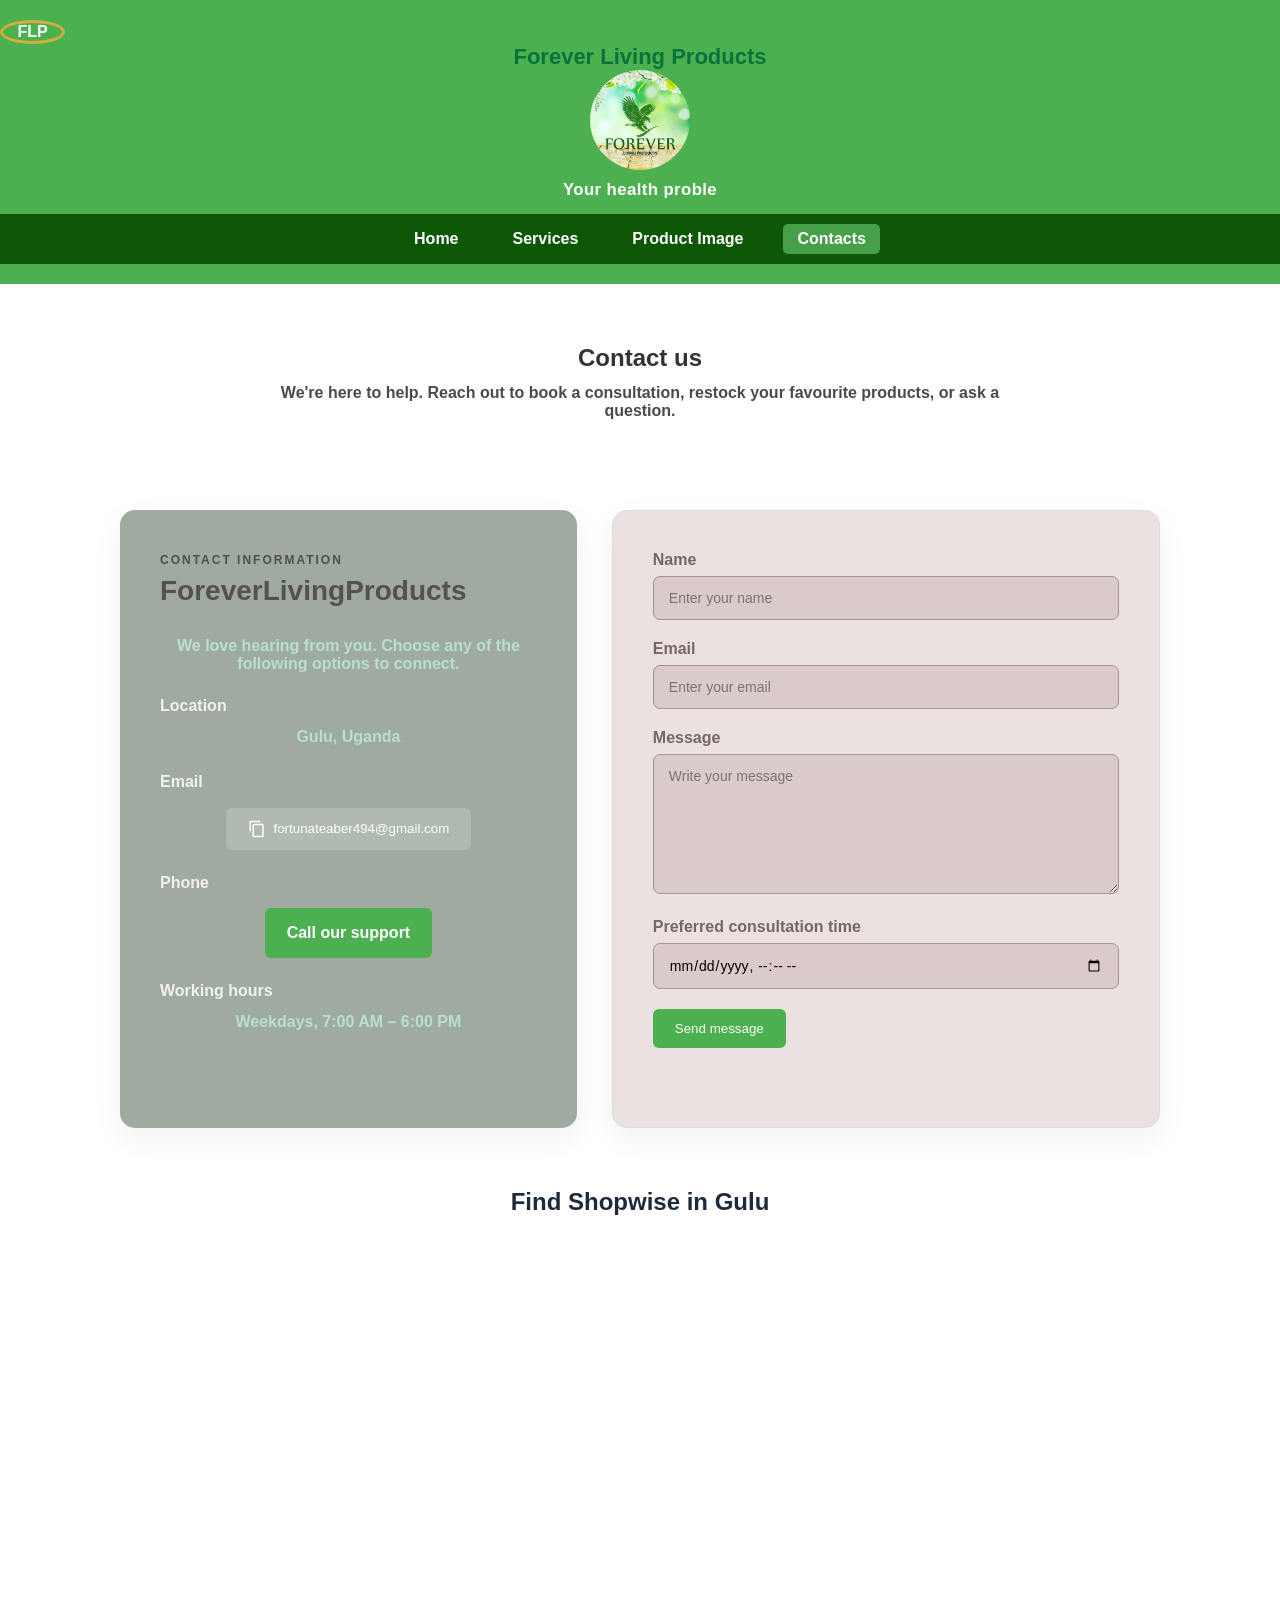
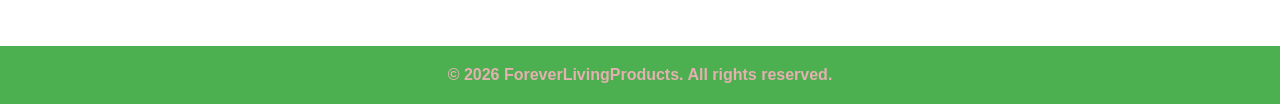
==== contacts.html @ 16c6067b "update code" ====
<!DOCTYPE html>
<html lang="en">

<head>
    <meta charset="UTF-8">
    <meta name="viewport" content="width=device-width, initial-scale=1.0">
    <title>ForeverLivingProducts | Contact</title>
    <link rel="stylesheet" href="style.css">
</head>

<body data-page="contacts">
    <header>
        <div class="logo">
            <div class="logo-icon">
                <span>FLP</span>
            </div>
            <div class="logo-text">
                <h2>Forever Living Products</h2>
            </div>
            <img src="logo.jpeg" alt="ForeverLivingProducts logo">
        </div>
        <p class="tagline" data-typewriter="Your health problem, our solution">Your health problem, our solution</p>
        <nav data-nav>
            <a href="index.html" data-page="home">Home</a>
            <a href="services.html" data-page="services">Services</a>
            <a href="product image.html" data-page="product-image">Product Image</a>
            <a href="contacts.html" data-page="contacts">Contacts</a>
        </nav>
    </header>
    <main>
        <section class="page-section" data-observe>
            <h1>Contact us</h1>
            <p class="section-intro">We're here to help. Reach out to book a consultation, restock your favourite
                products, or ask a question.</p>
        </section>
        <section class="contact-container" data-observe>
            <article class="contact-info" data-card>
                <span class="section-label">Contact information</span>
                <h3>ForeverLivingProducts</h3>
                <p>We love hearing from you. Choose any of the following options to connect.</p>

                <div data-card-details>
                    <strong>Location</strong>
                    <p>Gulu, Uganda</p>

                    <strong>Email</strong>
                    <p>
                        <button class="button copy-email" type="button" data-copy="fortunateaber494@gmail.com">
                            <svg viewBox="0 0 24 24" aria-hidden="true">
                                <path
                                    d="M16 1H4a2 2 0 0 0-2 2v12h2V3h12V1Zm3 4H8a2 2 0 0 0-2 2v14a2 2 0 0 0 2 2h11a2 2 0 0 0 2-2V7a2 2 0 0 0-2-2Zm0 16H8V7h11v14Z" />
                            </svg>
                            fortunateaber494@gmail.com
                        </button>
                    </p>

                    <strong>Phone</strong>
                    <p><a class="button" href="tel:+256700000000">Call our support</a></p>

                    <strong>Working hours</strong>
                    <p>Weekdays, 7:00 AM – 6:00 PM</p>
                </div>
            </article>
            <form class="contact-form" data-contact-form>
                <div class="form-group">
                    <label for="name">Name</label>
                    <input id="name" name="name" type="text" placeholder="Enter your name" required>
                </div>
                <div class="form-group">
                    <label for="email">Email</label>
                    <input id="email" name="email" type="email" placeholder="Enter your email" required>
                </div>
                <div class="form-group">
                    <label for="message">Message</label>
                    <textarea id="message" name="message" placeholder="Write your message" required></textarea>
                </div>
                <div class="form-group">
                    <label for="preferredTime">Preferred consultation time</label>
                    <input id="preferredTime" name="preferredTime" type="datetime-local">
                </div>
                <button class="button" type="submit">Send message</button>
                <div class="form-feedback" aria-live="polite"></div>
            </form>
        </section>
        <section class="map">
            <h2>Find Shopwise in Gulu</h2>

            <iframe src="https://www.google.com/maps?q=Shopwise%20Gulu%20Uganda&output=embed" width="100%" height="400"
                style="border: 0" allowfullscreen loading="lazy" referrerpolicy="no-referrer-when-downgrade">
            </iframe>
        </section>

        </section>
    </main>
    <footer>
        <p>© <span data-year></span> ForeverLivingProducts. All rights reserved.</p>
    </footer>
    <button id="backToTop" type="button" aria-label="Back to top">↑</button>
    <script src="main.js" defer></script>
</body>

</html>
---- style.css ----
* {
    margin: 0;
    padding: 0;
    box-sizing: border-box;
}

body {
    font-family: Arial, Georgia, 'Times New Roman', Times, serif;
    background-color: white;
    color: #333;
    text-align: center;
    font-weight: bold;
}

img {
    max-width: 100%;
    display: block;
}

header {
    background-color: #4CAF50;
    color: white;
    padding: 20px 0;
    text-align: center;
}

header .logo img {
    width: 100px;
    height: auto;
    border-radius: 50%;
    margin: 0 auto 10px;
}

.logo-text h2 {
    color: #08743b;
    font-size: 22px;
    font-weight: bold;
}

.logo-icon {
    border: 3px solid #d4af37;
    border-radius: 50%;
    width: 65px;
}


.tagline {
    margin-top: 6px;
    font-size: 1.05rem;
    letter-spacing: 0.4px;
}

header nav {
    display: flex;
    justify-content: center;
    align-items: center;
    margin-top: 14px;
    padding: 10px 0;
    background-color: #0e5707;
    gap: 10px;
}

header nav a {
    margin: 0 8px;
    color: white;
    text-decoration: none;
    padding: 6px 14px;
    border-radius: 5px;
    transition: background-color 0.3s ease;
}

header nav a:hover,
header nav a.active {
    background-color: #45a049;
}

main {
    text-align: left;
}

.hero {
    background: linear-gradient(135deg, #f4fff4 0%, #ffffff 100%);
    padding: 60px 20px;
    display: flex;
    justify-content: center;
    align-items: center;
}

.hero-content {
    max-width: 960px;
    line-height: 1.6;
}

.hero-content h1 {
    font-size: 2.5rem;
    margin-bottom: 12px;
}

.hero-content p {
    font-size: 1.1rem;
    color: #4a4a4a;
    margin-bottom: 24px;
}

.hero-actions {
    display: flex;
    gap: 14px;
    flex-wrap: wrap;
}

.button {
    display: inline-block;
    background-color: #4CAF50;
    color: white;
    padding: 12px 22px;
    text-decoration: none;
    border-radius: 6px;
    border: none;
    cursor: pointer;
    transition: background-color 0.3s ease, transform 0.3s ease;
    text-align: center;
}

.button:hover {
    background-color: #45a049;
    transform: translateY(-1px);
}

.button-outline {
    background-color: transparent;
    color: #4CAF50;
    border: 2px solid #4CAF50;
}

.button-outline:hover {
    background-color: #4CAF50;
    color: #fff;
}

.page-section {
    padding: 60px 20px;
    text-align: center;
}

.section-intro {
    max-width: 780px;
    margin: 12px auto 30px;
    color: #4a4a4a;
}

.highlights-list {
    list-style: none;
    padding: 0;
    margin: 30px auto 0;
    max-width: 640px;
    text-align: left;
}

.highlights-list li {
    margin-bottom: 12px;
    padding-left: 26px;
    position: relative;
    line-height: 1.6;
}

.highlights-list li::before {
    content: "✓";
    position: absolute;
    left: 0;
    top: 0;
    color: #4CAF50;
    font-weight: bold;
}

.services-container {
    display: grid;
    grid-template-columns: repeat(3, 1fr);
    gap: 20px;
    padding: 20px;
    justify-items: stretch;
}

.service-card {
    background-color: #f4eeee;
    border-radius: 12px;
    padding: 24px;
    text-align: left;
    box-shadow: 0 12px 28px rgba(0, 0, 0, 0.06);
    display: flex;
    flex-direction: column;
    gap: 16px;
    border: solid;
}

.service-card h3 {
    color: #256029;
    font-size: 1.3rem;
}

.service-card p {
    color: #555;
    line-height: 1.6;
}

.service-card .button {
    align-self: flex-start;
    margin-top: auto;
}

.director-section {
    background-color: #f7fdf8;
}

.director {
    display: flex;
    flex-wrap: wrap;
    align-items: center;
    justify-content: center;
    gap: 25px;
    max-width: 780px;
    margin: 0 auto;
    text-align: left;
}

.director img {
    width: 150px;
    height: 150px;
    border-radius: 50%;
    object-fit: cover;
    flex-shrink: 0;
}

.director-info {
    flex: 1;
    min-width: 240px;
}

.contact-container {
    max-width: 1100px;
    margin: 0 auto;
    padding: 0 30px 30px;
    display: grid;
    grid-template-columns: 1fr 1.2fr;
    gap: 35px;
    align-items: stretch;
}

.contact-info {
    background-color: #9faba1;
    padding: 40px;
    border-radius: 15px;
    color: rgb(86, 80, 80);
    box-shadow: 0 10px 30px rgba(0, 0, 0, 0.06);
    text-align: left;
}

.section-label {
    display: inline-block;
    color: rgb(83, 77, 77);
    font-weight: bold;
    margin-bottom: 8px;
    font-size: 12px;
    letter-spacing: 2px;
    text-transform: uppercase;
}

h2 {
    text-align: center;
    color: #1e293b;
    text-underline-offset: initial;
}

p {
    text-align: center;
}

.container {
    max-width: 1000px;
    margin: auto;
}

.ring {
    display: grid;
    grid-template-columns: repeat(3, 1fr);
    gap: 20px;
}

.img {
    height: 220px;
    border-radius: 15px;
    overflow: hidden;
    box-shadow: 0 4px 12px #0002;
    transition: transform 0.3s;
}

.img:hover {
    transform: scale(1.04);
}

.img img {
    width: 100%;
    height: 100%;
    object-fit: cover;
}

@media (max-width: 600px) {
    .ring {
        grid-template-columns: repeat(2, 1fr);
    }

    .img {
        height: 160px;
    }
}

.contact-info h3 {
    margin-bottom: 30px;
    font-size: 28px;
}

.contact-info p {
    margin-bottom: 20px;
    color: rgb(187, 223, 207);
    font-size: 16px;
}

.contact-info strong {
    color: rgb(243, 240, 237);
    display: inline-block;
    margin-bottom: 5px;
}

.contact-info .button {
    margin-top: 8px;
}

.contact-info .copy-email {
    display: inline-flex;
    align-items: center;
    gap: 8px;
    background-color: rgba(255, 255, 255, 0.18);
}

.contact-info .copy-email svg {
    width: 18px;
    height: 18px;
    fill: currentColor;
}

.contact-form {
    background-color: #ebe1e1;
    padding: 40px;
    border-radius: 15px;
    box-shadow: 0 10px 30px rgba(0, 0, 0, 0.06);
    border: 1px solid #ddd;
}

.map {
    margin: 30px auto;
    text-align: center;
}

.map iframe {
    display: block;
    width: 100%;
    max-width: 700px;
    height: 400px;
    margin: 0 auto;
    border: 1px solid;
    border-radius: 8px;
}

.form-group {
    margin-bottom: 20px;
    text-align: left;
}

.form-group label {
    display: block;
    margin-bottom: 7px;
    font-weight: bold;
    color: rgb(116, 103, 103);
}

.form-group input,
.form-group textarea {
    width: 100%;
    padding: 13px 15px;
    border: 1px solid #a49494;
    border-radius: 7px;
    font-size: 14px;
    font-family: Arial, Helvetica, sans-serif;
    background-color: #dbcaca;
    outline: none;
    transition: border-color 0.3s ease, background-color 0.3s ease, box-shadow 0.3s ease;
}

.form-group input:focus,
.form-group textarea:focus {
    border-color: #4CAF50;
    background-color: #debebe;
    box-shadow: 0 0 5px rgba(76, 175, 80, 0.12);
}

.form-group textarea {
    resize: vertical;
    min-height: 140px;
}

.form-feedback {
    margin-top: 15px;
    min-height: 24px;
    font-weight: bold;
    color: #256029;
}

.form-feedback.error {
    color: #b71c1c;
}

.form-feedback.success {
    color: #256029;
}

#map {
    max-width: 960px;
    margin: 0 auto;
}

.timeline {
    display: grid;
    gap: 24px;
    max-width: 960px;
    margin: 0 auto;
    text-align: left;
}

.timeline-step {
    background-color: #f4eeee;
    border-radius: 12px;
    padding: 24px;
    box-shadow: 0 10px 26px rgba(0, 0, 0, 0.05);
    transform: translateY(30px);
    opacity: 0;
    transition: opacity 0.6s ease, transform 0.6s ease;
}

.timeline-step.in-view {
    opacity: 1;
    transform: translateY(0);
}

footer {
    background-color: #4CAF50;
    color: rgb(228, 176, 176);
    text-align: center;
    padding: 20px;
    margin-top: 30px;
}

#backToTop {
    position: fixed;
    bottom: 30px;
    right: 30px;
    width: 44px;
    height: 44px;
    border-radius: 50%;
    border: none;
    background-color: #4CAF50;
    color: #fff;
    font-size: 1.4rem;
    cursor: pointer;
    opacity: 0;
    pointer-events: none;
    transition: opacity 0.3s ease, transform 0.3s ease;
    box-shadow: 0 12px 24px rgba(0, 0, 0, 0.15);
}

#backToTop.is-visible {
    opacity: 1;
    pointer-events: auto;
    transform: translateY(0);
}

[data-observe] {
    opacity: 0;
    transform: translateY(30px);
    transition: opacity 0.6s ease, transform 0.6s ease;
}

[data-observe].in-view {
    opacity: 1;
    transform: translateY(0);
}

[data-card] {
    position: relative;
}

[data-card] [data-card-details] {
    margin-top: 15px;
    line-height: 1.6;
}

.button.copied {
    background-color: #256029;
}

@media (max-width: 992px) {
    .services-container {
        grid-template-columns: repeat(2, minmax(0, 1fr));
    }

    .contact-container {
        grid-template-columns: minmax(0, 1fr) minmax(0, 1.2fr);
        padding-inline: 20px;
    }
}

@media (max-width: 768px) {
    header {
        padding-inline: 16px;
    }

    header nav {
        flex-wrap: wrap;
        width: calc(100% + 32px);
        margin-left: -16px;
        margin-right: -16px;
        gap: 4px;
        padding-inline: 8px;
    }

    header nav a {
        flex: 1 1 120px;
        margin: 2px;
        text-align: center;
    }

    .hero-content {
        width: 100%;
    }

    .hero-content h1 {
        font-size: clamp(1.75rem, 7vw, 2.1rem);
    }

    .hero-actions {
        justify-content: flex-start;
    }

    .contact-container {
        grid-template-columns: minmax(0, 1fr);
        gap: 20px;
        padding-inline: 16px;
    }

    .services-container {
        grid-template-columns: minmax(0, 1fr);
        padding-inline: 16px;
    }

    .ring {
        grid-template-columns: repeat(2, minmax(0, 1fr));
    }

    .contact-info,
    .contact-form {
        padding: 24px;
    }

    .map iframe {
        height: clamp(260px, 55vw, 400px);
    }

    .director {
        flex-direction: column;
        text-align: center;
    }

    .director-info {
        min-width: 0;
        width: 100%;
    }
}

@media (max-width: 576px) {
    body {
        font-size: 15px;
    }

    header .logo img {
        width: 82px;
    }

    .logo-icon {
        margin: 0 auto;
        text-align: center;
    }

    .tagline {
        line-height: 1.4;
    }

    header nav {
        display: grid;
        grid-template-columns: repeat(2, minmax(0, 1fr));
    }

    header nav a {
        min-width: 0;
        padding-inline: 4px;
        overflow-wrap: anywhere;
    }

    .hero {
        padding: 32px 16px;
    }

    .hero-content p {
        font-size: 1rem;
    }

    .hero-actions {
        display: grid;
        grid-template-columns: 1fr;
        width: 100%;
    }

    .hero-actions .button {
        width: 100%;
    }

    .page-section {
        padding: 32px 16px;
    }

    .section-intro {
        margin-bottom: 20px;
    }

    .highlights-list {
        margin-inline: 8px;
    }

    .service-card {
        padding: 20px;
    }

    .ring {
        grid-template-columns: minmax(0, 1fr);
        padding-inline: 16px;
    }

    .container {
        width: 100%;
        overflow: hidden;
    }

    .img {
        height: clamp(180px, 70vw, 280px);
    }

    .contact-info,
    .contact-form {
        border-radius: 10px;
        padding: 20px 16px;
    }

    .contact-info h3 {
        font-size: 22px;
        margin-bottom: 20px;
    }

    .contact-info p,
    .form-group input,
    .form-group textarea {
        overflow-wrap: anywhere;
    }

    .copy-email {
        width: 100%;
        justify-content: center;
        font-size: 13px;
        padding-inline: 8px;
    }

    .map {
        margin-inline: 16px;
    }

    .map iframe {
        height: 280px;
    }

    .button {
        max-width: 100%;
    }

    footer {
        padding-inline: 16px;
    }

    #backToTop {
        right: 16px;
        bottom: 16px;
    }
}

@media (prefers-reduced-motion: reduce) {

    *,
    *::before,
    *::after {
        scroll-behavior: auto !important;
        transition-duration: 0.01ms !important;
        animation-duration: 0.01ms !important;
        animation-iteration-count: 1 !important;
    }
}
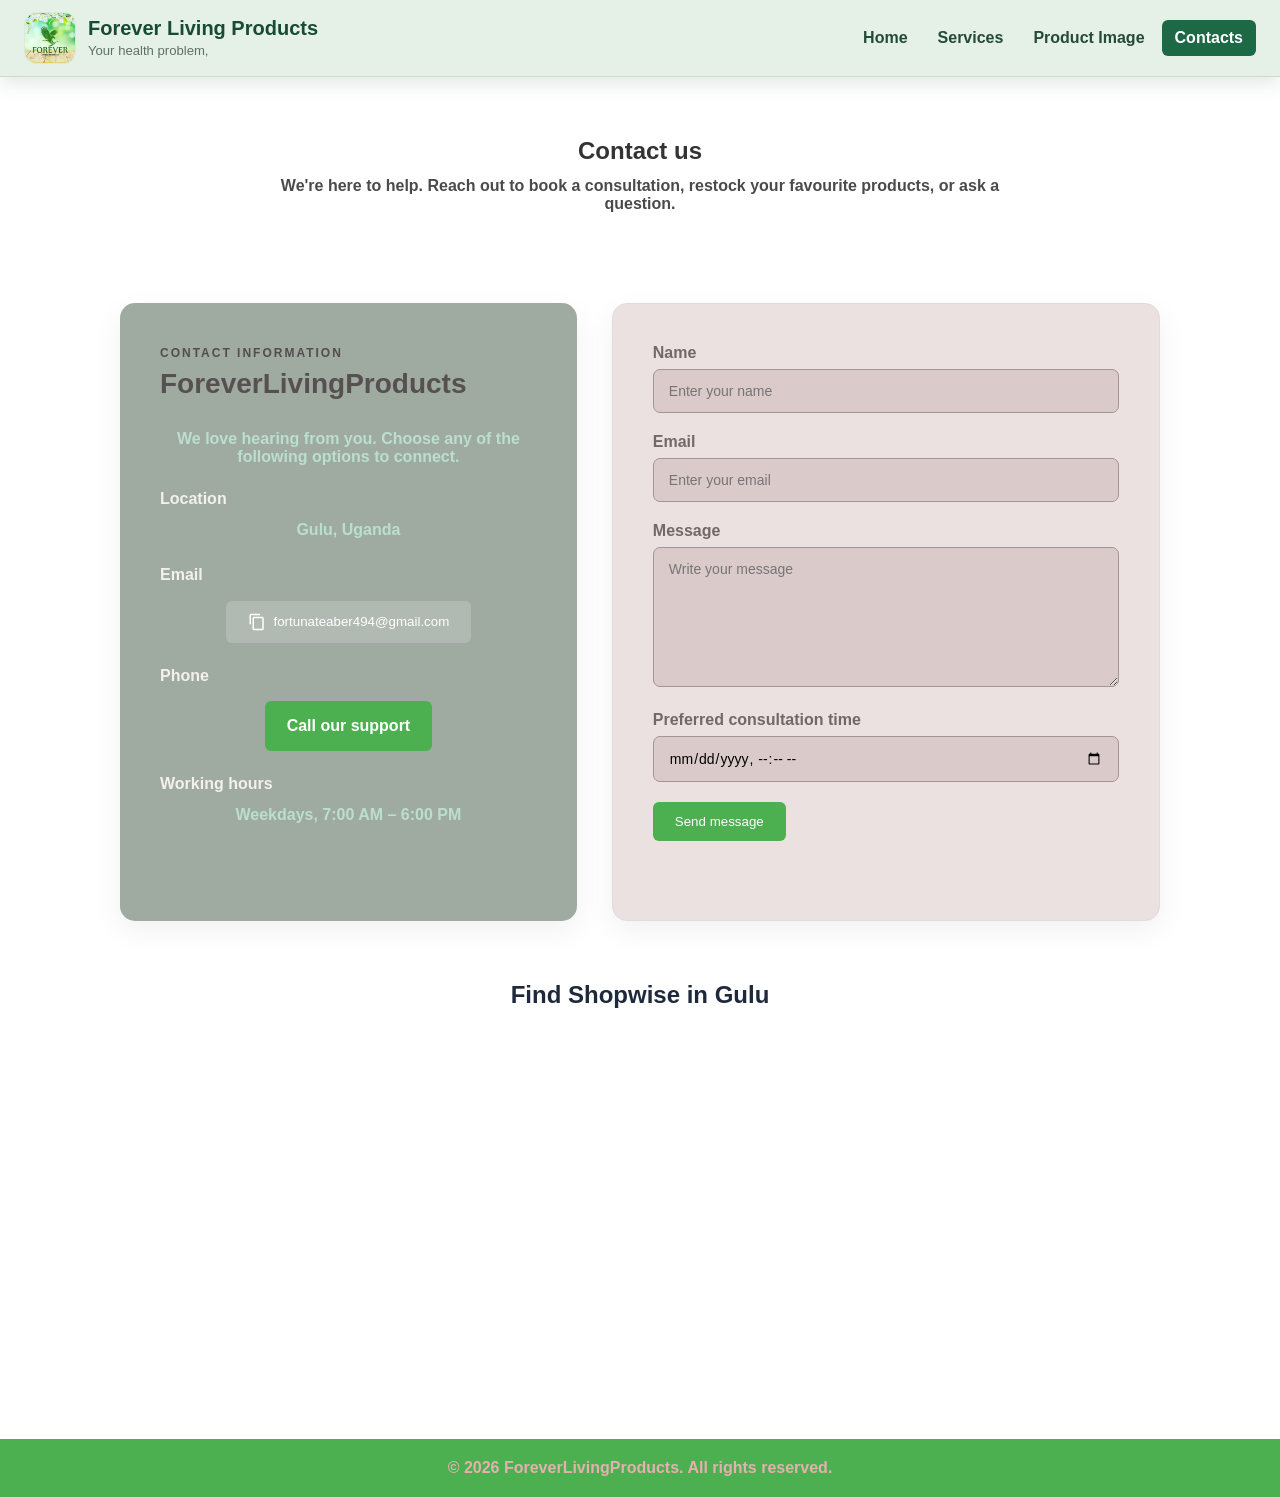
==== commit 56f530ac: "update code" ====
--- a/contacts.html
+++ b/contacts.html
@@ -11,15 +11,12 @@
 <body data-page="contacts">
     <header>
         <div class="logo">
-            <div class="logo-icon">
-                <span>FLP</span>
-            </div>
+            <img src="logo.jpeg" alt="Forever Living Products logo">
             <div class="logo-text">
                 <h2>Forever Living Products</h2>
+                <p class="tagline" data-typewriter="Your health problem, our solution">Your health problem, our solution</p>
             </div>
-            <img src="logo.jpeg" alt="ForeverLivingProducts logo">
         </div>
-        <p class="tagline" data-typewriter="Your health problem, our solution">Your health problem, our solution</p>
         <nav data-nav>
             <a href="index.html" data-page="home">Home</a>
             <a href="services.html" data-page="services">Services</a>
--- a/style.css
+++ b/style.css
@@ -18,60 +18,91 @@
 }
 
 header {
-    background-color: #4CAF50;
-    color: white;
-    padding: 20px 0;
-    text-align: center;
+    position: sticky;
+    top: 0;
+    z-index: 1000;
+    display: flex;
+    align-items: center;
+    justify-content: space-between;
+    gap: 16px;
+    width: 100%;
+    overflow-x: hidden;
+    background-color: #e5f1e6;
+    color: #173d2d;
+    padding: 12px 24px;
+    text-align: left;
+    border-bottom: 1px solid #c9ddcb;
+    box-shadow: 0 6px 18px rgba(23, 61, 45, 0.12);
+}
+
+header .logo {
+    display: flex;
+    align-items: center;
+    flex: 0 1 auto;
+    min-width: 0;
+    gap: 12px;
 }
 
 header .logo img {
-    width: 100px;
-    height: auto;
-    border-radius: 50%;
-    margin: 0 auto 10px;
+    width: 52px;
+    height: 52px;
+    flex: 0 0 52px;
+    border: 1px solid #dce8dd;
+    border-radius: 12px;
+    margin: 0;
+    object-fit: cover;
+}
+
+.logo-text {
+    min-width: 0;
 }
 
 .logo-text h2 {
-    color: #08743b;
-    font-size: 22px;
+    color: #174b34;
+    font-size: 20px;
     font-weight: bold;
-}
-
-.logo-icon {
-    border: 3px solid #d4af37;
-    border-radius: 50%;
-    width: 65px;
-}
-
+    line-height: 1.15;
+    text-align: left;
+}
 
 .tagline {
-    margin-top: 6px;
-    font-size: 1.05rem;
-    letter-spacing: 0.4px;
+    margin-top: 3px;
+    color: #5d7164;
+    font-size: 0.82rem;
+    font-weight: 400;
+    line-height: 1.25;
+    text-align: left;
 }
 
 header nav {
     display: flex;
+    flex: 0 0 auto;
     justify-content: center;
     align-items: center;
-    margin-top: 14px;
-    padding: 10px 0;
-    background-color: #0e5707;
-    gap: 10px;
+    margin: 0;
+    padding: 0;
+    background-color: transparent;
+    gap: 4px;
+    white-space: nowrap;
 }
 
 header nav a {
-    margin: 0 8px;
-    color: white;
+    margin: 0;
+    color: #244b36;
     text-decoration: none;
-    padding: 6px 14px;
-    border-radius: 5px;
-    transition: background-color 0.3s ease;
-}
-
-header nav a:hover,
+    padding: 9px 13px;
+    border-radius: 6px;
+    transition: background-color 0.2s ease, color 0.2s ease;
+}
+
+header nav a:hover {
+    color: #174b34;
+    background-color: #e8f1e9;
+}
+
 header nav a.active {
-    background-color: #45a049;
+    color: #fff;
+    background-color: #1d6845;
 }
 
 main {
@@ -519,21 +550,26 @@
 
 @media (max-width: 768px) {
     header {
-        padding-inline: 16px;
+        flex-wrap: wrap;
+        gap: 8px 16px;
+        padding: 10px 16px;
+    }
+
+    header .logo {
+        flex: 1 1 100%;
     }
 
     header nav {
-        flex-wrap: wrap;
-        width: calc(100% + 32px);
-        margin-left: -16px;
-        margin-right: -16px;
+        justify-content: flex-start;
+        width: 100%;
+        min-width: 0;
+        overflow-x: auto;
         gap: 4px;
-        padding-inline: 8px;
     }
 
     header nav a {
-        flex: 1 1 120px;
-        margin: 2px;
+        flex: 0 0 auto;
+        margin: 0;
         text-align: center;
     }
 
@@ -589,28 +625,13 @@
         font-size: 15px;
     }
 
-    header .logo img {
-        width: 82px;
-    }
-
-    .logo-icon {
-        margin: 0 auto;
-        text-align: center;
-    }
-
     .tagline {
         line-height: 1.4;
     }
 
-    header nav {
-        display: grid;
-        grid-template-columns: repeat(2, minmax(0, 1fr));
-    }
-
     header nav a {
-        min-width: 0;
-        padding-inline: 4px;
-        overflow-wrap: anywhere;
+        padding: 8px 10px;
+        font-size: 14px;
     }
 
     .hero {
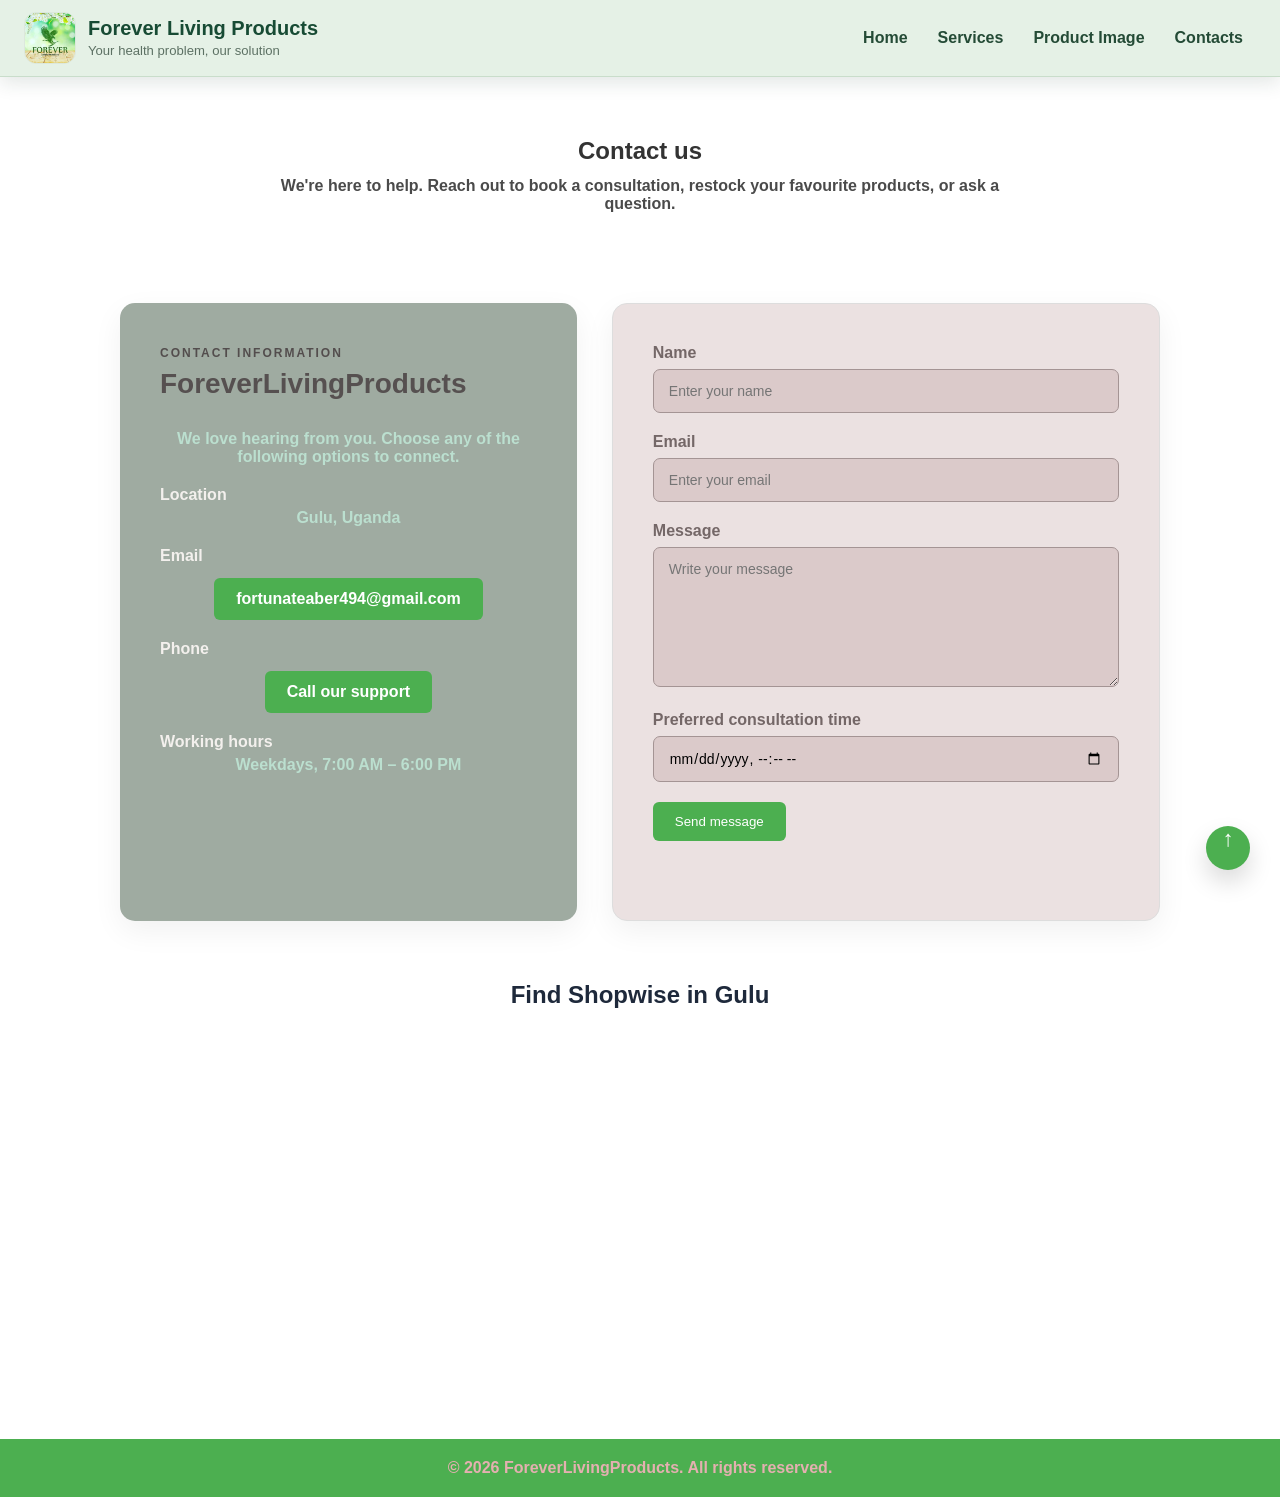
==== commit dff6b732: "Remove JavaScript from all pages" ====
--- a/contacts.html
+++ b/contacts.html
@@ -8,47 +8,41 @@
     <link rel="stylesheet" href="style.css">
 </head>
 
-<body data-page="contacts">
+<body id="top">
     <header>
         <div class="logo">
             <img src="logo.jpeg" alt="Forever Living Products logo">
             <div class="logo-text">
                 <h2>Forever Living Products</h2>
-                <p class="tagline" data-typewriter="Your health problem, our solution">Your health problem, our solution</p>
+                <p class="tagline">Your health problem, our solution</p>
             </div>
         </div>
-        <nav data-nav>
-            <a href="index.html" data-page="home">Home</a>
-            <a href="services.html" data-page="services">Services</a>
-            <a href="product image.html" data-page="product-image">Product Image</a>
-            <a href="contacts.html" data-page="contacts">Contacts</a>
+        <nav>
+            <a href="index.html">Home</a>
+            <a href="services.html">Services</a>
+            <a href="product image.html">Product Image</a>
+            <a href="contacts.html">Contacts</a>
         </nav>
     </header>
     <main>
-        <section class="page-section" data-observe>
+        <section class="page-section">
             <h1>Contact us</h1>
             <p class="section-intro">We're here to help. Reach out to book a consultation, restock your favourite
                 products, or ask a question.</p>
         </section>
-        <section class="contact-container" data-observe>
-            <article class="contact-info" data-card>
+        <section class="contact-container">
+            <article class="contact-info">
                 <span class="section-label">Contact information</span>
                 <h3>ForeverLivingProducts</h3>
                 <p>We love hearing from you. Choose any of the following options to connect.</p>
 
-                <div data-card-details>
+                <div>
                     <strong>Location</strong>
                     <p>Gulu, Uganda</p>
 
                     <strong>Email</strong>
                     <p>
-                        <button class="button copy-email" type="button" data-copy="fortunateaber494@gmail.com">
-                            <svg viewBox="0 0 24 24" aria-hidden="true">
-                                <path
-                                    d="M16 1H4a2 2 0 0 0-2 2v12h2V3h12V1Zm3 4H8a2 2 0 0 0-2 2v14a2 2 0 0 0 2 2h11a2 2 0 0 0 2-2V7a2 2 0 0 0-2-2Zm0 16H8V7h11v14Z" />
-                            </svg>
-                            fortunateaber494@gmail.com
-                        </button>
+                        <a class="button" href="mailto:fortunateaber494@gmail.com">fortunateaber494@gmail.com</a>
                     </p>
 
                     <strong>Phone</strong>
@@ -58,7 +52,7 @@
                     <p>Weekdays, 7:00 AM – 6:00 PM</p>
                 </div>
             </article>
-            <form class="contact-form" data-contact-form>
+            <form class="contact-form">
                 <div class="form-group">
                     <label for="name">Name</label>
                     <input id="name" name="name" type="text" placeholder="Enter your name" required>
@@ -90,10 +84,9 @@
         </section>
     </main>
     <footer>
-        <p>© <span data-year></span> ForeverLivingProducts. All rights reserved.</p>
+        <p>© 2026 ForeverLivingProducts. All rights reserved.</p>
     </footer>
-    <button id="backToTop" type="button" aria-label="Back to top">↑</button>
-    <script src="main.js" defer></script>
+    <a href="#top" id="backToTop" aria-label="Back to top">↑</a>
 </body>
 
 </html>
--- a/style.css
+++ b/style.css
@@ -471,14 +471,6 @@
     border-radius: 12px;
     padding: 24px;
     box-shadow: 0 10px 26px rgba(0, 0, 0, 0.05);
-    transform: translateY(30px);
-    opacity: 0;
-    transition: opacity 0.6s ease, transform 0.6s ease;
-}
-
-.timeline-step.in-view {
-    opacity: 1;
-    transform: translateY(0);
 }
 
 footer {
@@ -501,41 +493,21 @@
     color: #fff;
     font-size: 1.4rem;
     cursor: pointer;
-    opacity: 0;
-    pointer-events: none;
-    transition: opacity 0.3s ease, transform 0.3s ease;
+    text-decoration: none;
+    transition: transform 0.3s ease, background-color 0.3s ease;
     box-shadow: 0 12px 24px rgba(0, 0, 0, 0.15);
 }
 
-#backToTop.is-visible {
-    opacity: 1;
-    pointer-events: auto;
-    transform: translateY(0);
-}
-
-[data-observe] {
-    opacity: 0;
-    transform: translateY(30px);
-    transition: opacity 0.6s ease, transform 0.6s ease;
-}
-
-[data-observe].in-view {
-    opacity: 1;
-    transform: translateY(0);
-}
 
 [data-card] {
     position: relative;
 }
 
-[data-card] [data-card-details] {
+[data-card-details] {
     margin-top: 15px;
     line-height: 1.6;
 }
 
-.button.copied {
-    background-color: #256029;
-}
 
 @media (max-width: 992px) {
     .services-container {
@@ -738,4 +710,4 @@
         animation-duration: 0.01ms !important;
         animation-iteration-count: 1 !important;
     }
-}+}
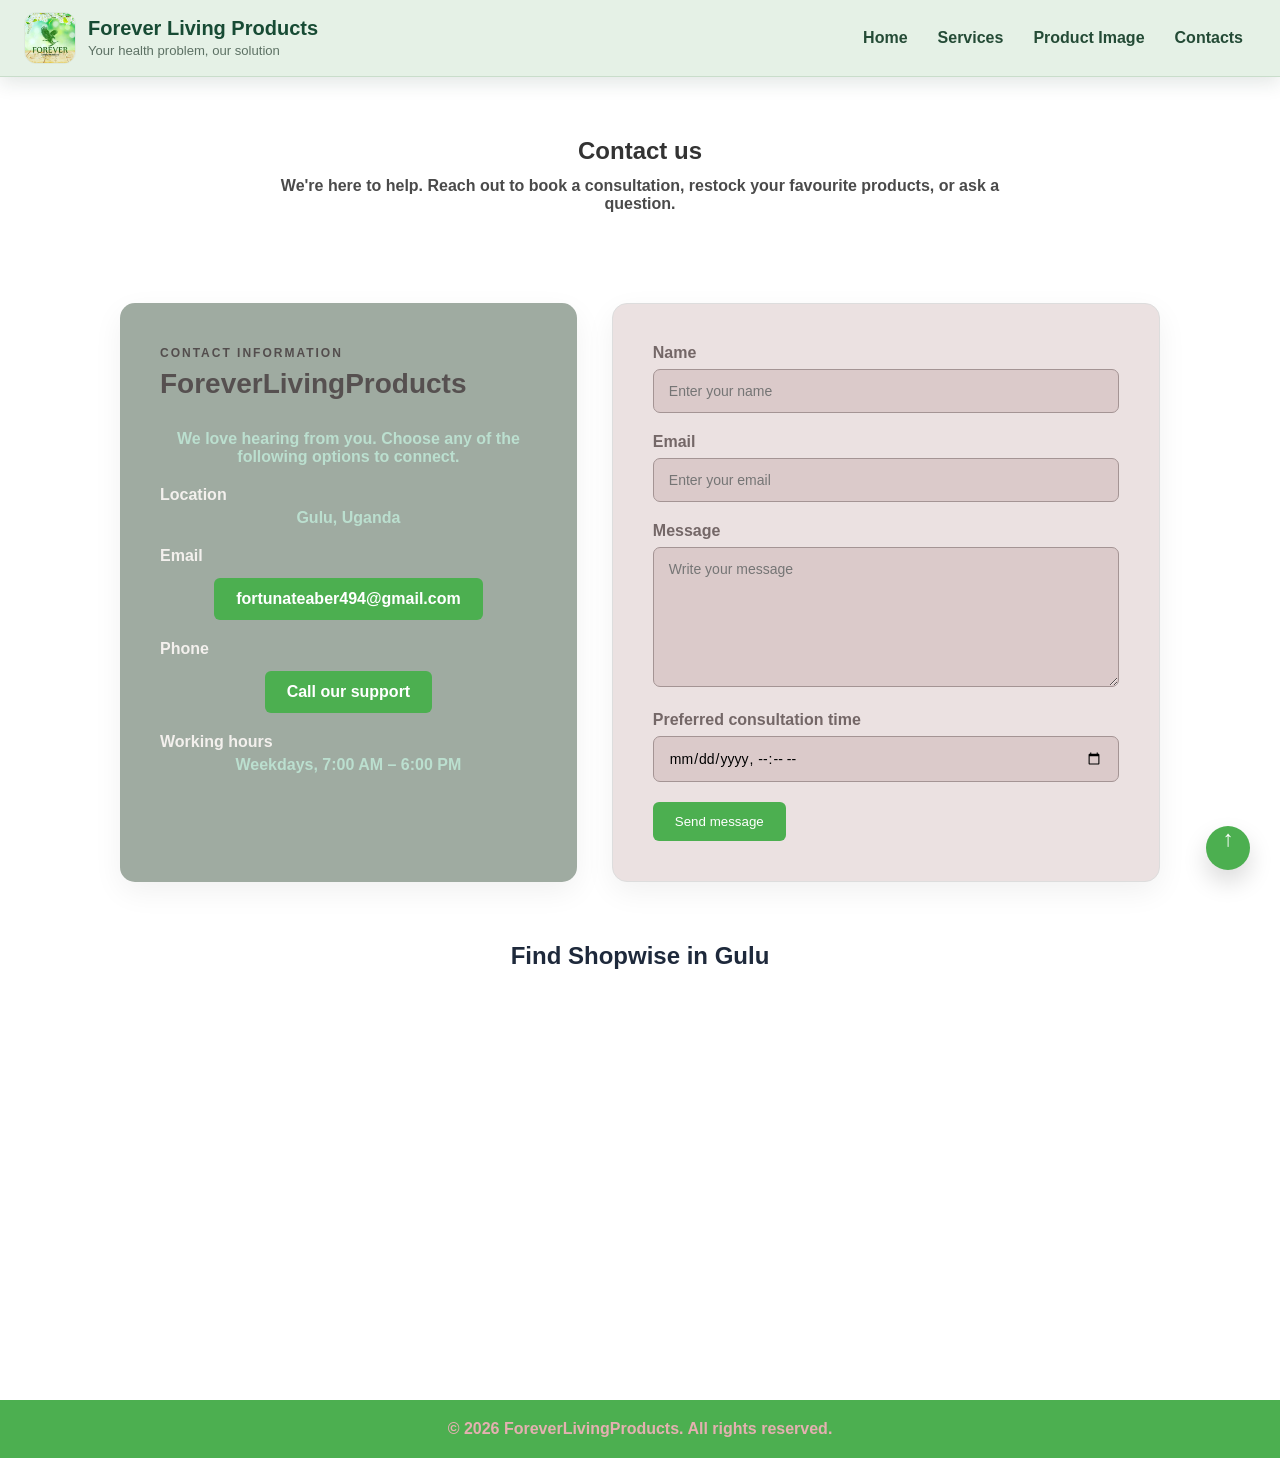
==== commit 7687b5c4: "Clean up unused JavaScript styles" ====
--- a/contacts.html
+++ b/contacts.html
@@ -70,7 +70,6 @@
                     <input id="preferredTime" name="preferredTime" type="datetime-local">
                 </div>
                 <button class="button" type="submit">Send message</button>
-                <div class="form-feedback" aria-live="polite"></div>
             </form>
         </section>
         <section class="map">
--- a/style.css
+++ b/style.css
@@ -100,11 +100,6 @@
     background-color: #e8f1e9;
 }
 
-header nav a.active {
-    color: #fff;
-    background-color: #1d6845;
-}
-
 main {
     text-align: left;
 }
@@ -365,19 +360,6 @@
     margin-top: 8px;
 }
 
-.contact-info .copy-email {
-    display: inline-flex;
-    align-items: center;
-    gap: 8px;
-    background-color: rgba(255, 255, 255, 0.18);
-}
-
-.contact-info .copy-email svg {
-    width: 18px;
-    height: 18px;
-    fill: currentColor;
-}
-
 .contact-form {
     background-color: #ebe1e1;
     padding: 40px;
@@ -436,26 +418,6 @@
 .form-group textarea {
     resize: vertical;
     min-height: 140px;
-}
-
-.form-feedback {
-    margin-top: 15px;
-    min-height: 24px;
-    font-weight: bold;
-    color: #256029;
-}
-
-.form-feedback.error {
-    color: #b71c1c;
-}
-
-.form-feedback.success {
-    color: #256029;
-}
-
-#map {
-    max-width: 960px;
-    margin: 0 auto;
 }
 
 .timeline {
@@ -498,17 +460,6 @@
     box-shadow: 0 12px 24px rgba(0, 0, 0, 0.15);
 }
 
-
-[data-card] {
-    position: relative;
-}
-
-[data-card-details] {
-    margin-top: 15px;
-    line-height: 1.6;
-}
-
-
 @media (max-width: 992px) {
     .services-container {
         grid-template-columns: repeat(2, minmax(0, 1fr));
@@ -669,13 +620,6 @@
     .form-group input,
     .form-group textarea {
         overflow-wrap: anywhere;
-    }
-
-    .copy-email {
-        width: 100%;
-        justify-content: center;
-        font-size: 13px;
-        padding-inline: 8px;
     }
 
     .map {
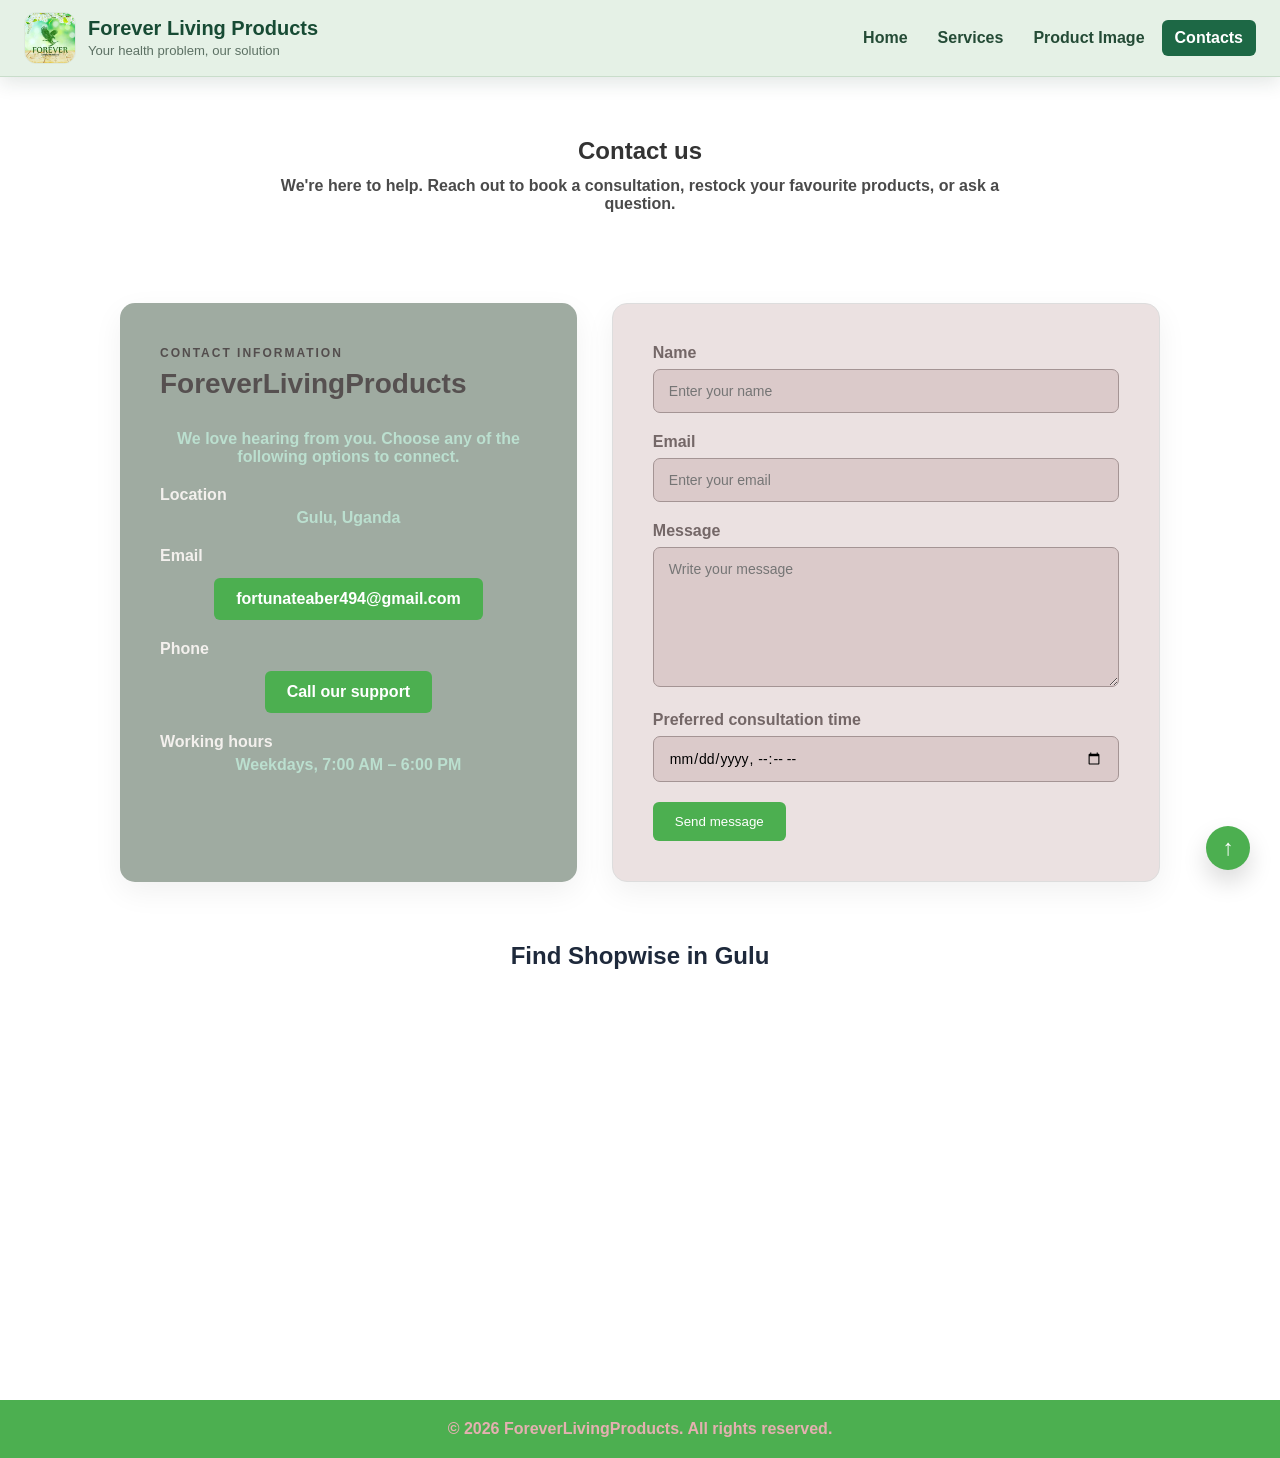
==== commit c2f65ad5: "update code" ====
--- a/contacts.html
+++ b/contacts.html
@@ -21,7 +21,7 @@
             <a href="index.html">Home</a>
             <a href="services.html">Services</a>
             <a href="product image.html">Product Image</a>
-            <a href="contacts.html">Contacts</a>
+            <a class="active" href="contacts.html">Contacts</a>
         </nav>
     </header>
     <main>
@@ -52,7 +52,7 @@
                     <p>Weekdays, 7:00 AM – 6:00 PM</p>
                 </div>
             </article>
-            <form class="contact-form">
+            <form class="contact-form" action="mailto:fortunateaber494@gmail.com" method="post" enctype="text/plain">
                 <div class="form-group">
                     <label for="name">Name</label>
                     <input id="name" name="name" type="text" placeholder="Enter your name" required>
@@ -85,7 +85,7 @@
     <footer>
         <p>© 2026 ForeverLivingProducts. All rights reserved.</p>
     </footer>
-    <a href="#top" id="backToTop" aria-label="Back to top">↑</a>
+    <a id="backToTop" href="#top" aria-label="Back to top">↑</a>
 </body>
 
 </html>
--- a/style.css
+++ b/style.css
@@ -10,6 +10,7 @@
     color: #333;
     text-align: center;
     font-weight: bold;
+    scroll-behavior: smooth;
 }
 
 img {
@@ -100,6 +101,11 @@
     background-color: #e8f1e9;
 }
 
+header nav a.active {
+    color: #fff;
+    background-color: #1d6845;
+}
+
 main {
     text-align: left;
 }
@@ -360,6 +366,19 @@
     margin-top: 8px;
 }
 
+.contact-info .copy-email {
+    display: inline-flex;
+    align-items: center;
+    gap: 8px;
+    background-color: rgba(255, 255, 255, 0.18);
+}
+
+.contact-info .copy-email svg {
+    width: 18px;
+    height: 18px;
+    fill: currentColor;
+}
+
 .contact-form {
     background-color: #ebe1e1;
     padding: 40px;
@@ -420,6 +439,26 @@
     min-height: 140px;
 }
 
+.form-feedback {
+    margin-top: 15px;
+    min-height: 24px;
+    font-weight: bold;
+    color: #256029;
+}
+
+.form-feedback.error {
+    color: #b71c1c;
+}
+
+.form-feedback.success {
+    color: #256029;
+}
+
+#map {
+    max-width: 960px;
+    margin: 0 auto;
+}
+
 .timeline {
     display: grid;
     gap: 24px;
@@ -433,6 +472,8 @@
     border-radius: 12px;
     padding: 24px;
     box-shadow: 0 10px 26px rgba(0, 0, 0, 0.05);
+    transform: none;
+    opacity: 1;
 }
 
 footer {
@@ -455,10 +496,21 @@
     color: #fff;
     font-size: 1.4rem;
     cursor: pointer;
+    opacity: 1;
+    pointer-events: auto;
+    display: flex;
+    align-items: center;
+    justify-content: center;
     text-decoration: none;
-    transition: transform 0.3s ease, background-color 0.3s ease;
+    transition: background-color 0.3s ease, transform 0.3s ease;
     box-shadow: 0 12px 24px rgba(0, 0, 0, 0.15);
 }
+
+#backToTop:hover {
+    background-color: #256029;
+    transform: translateY(-2px);
+}
+
 
 @media (max-width: 992px) {
     .services-container {
@@ -620,6 +672,13 @@
     .form-group input,
     .form-group textarea {
         overflow-wrap: anywhere;
+    }
+
+    .copy-email {
+        width: 100%;
+        justify-content: center;
+        font-size: 13px;
+        padding-inline: 8px;
     }
 
     .map {
@@ -654,4 +713,4 @@
         animation-duration: 0.01ms !important;
         animation-iteration-count: 1 !important;
     }
-}
+}
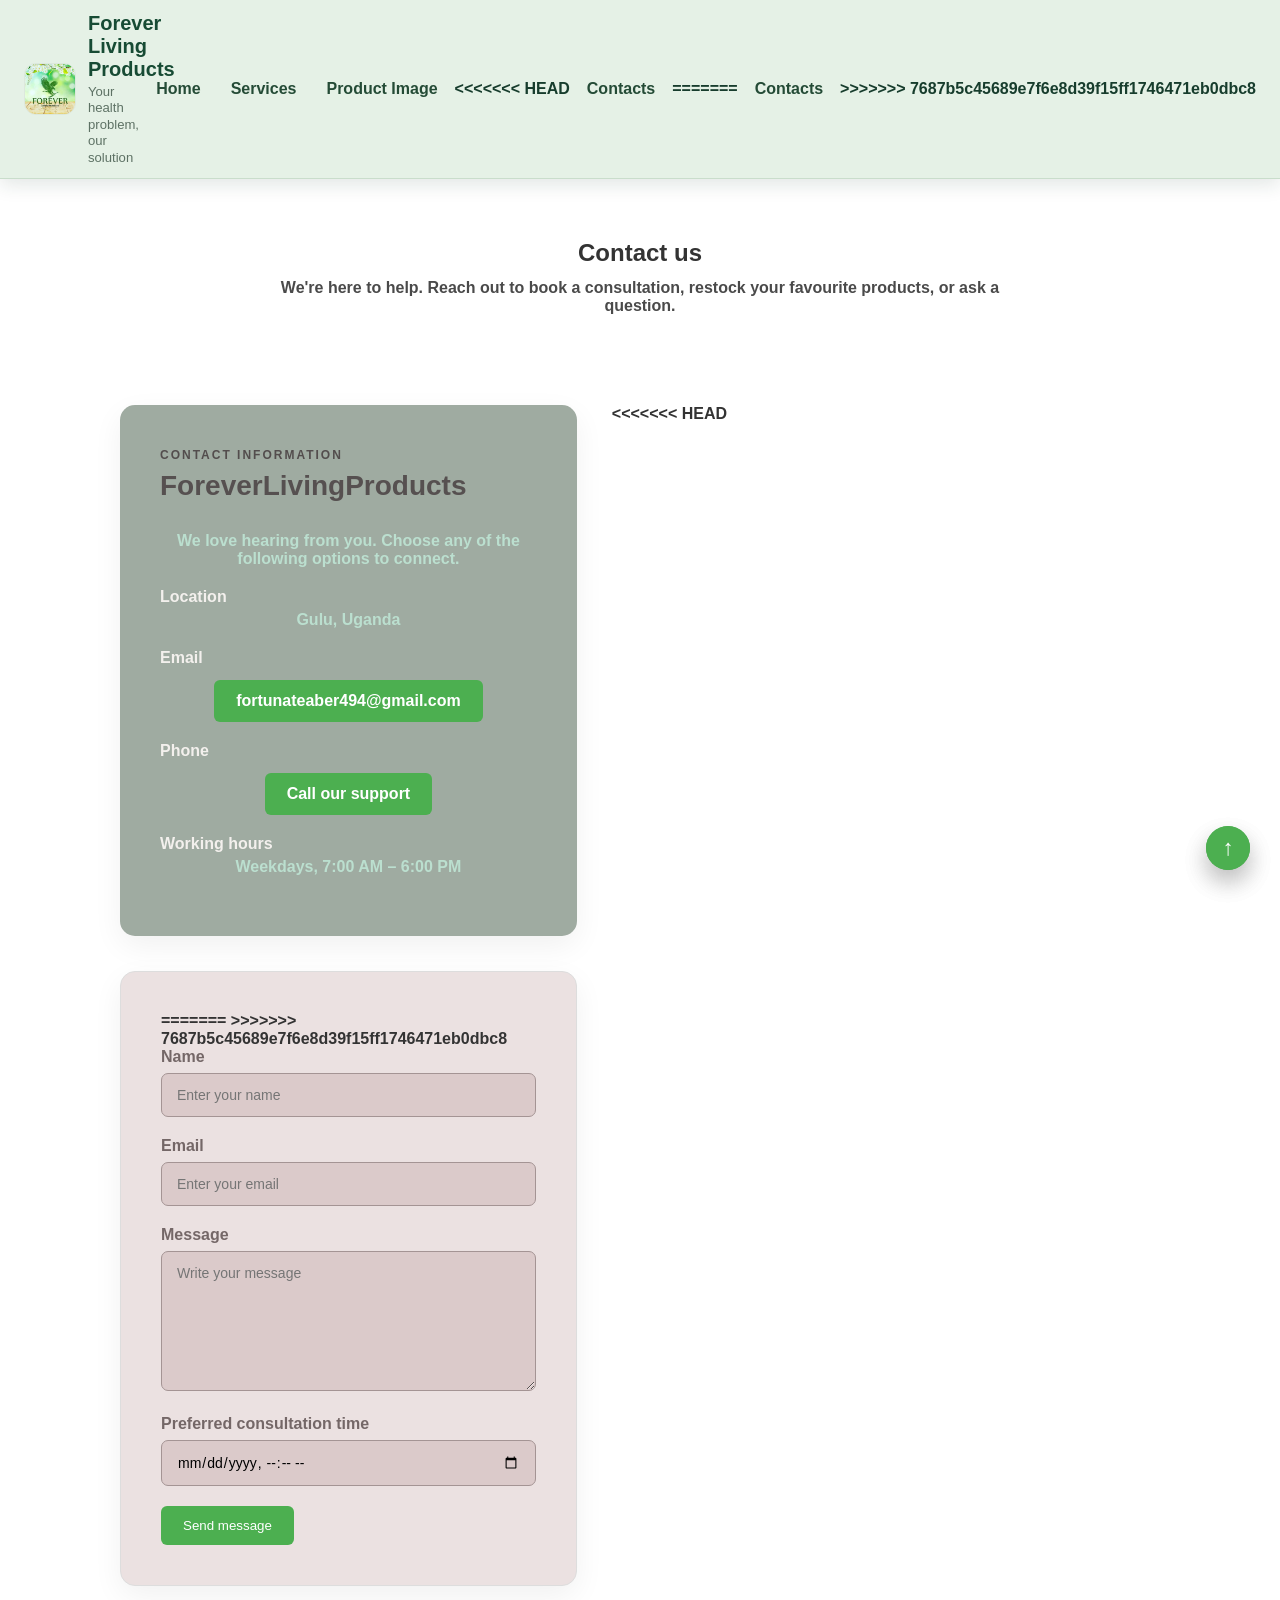
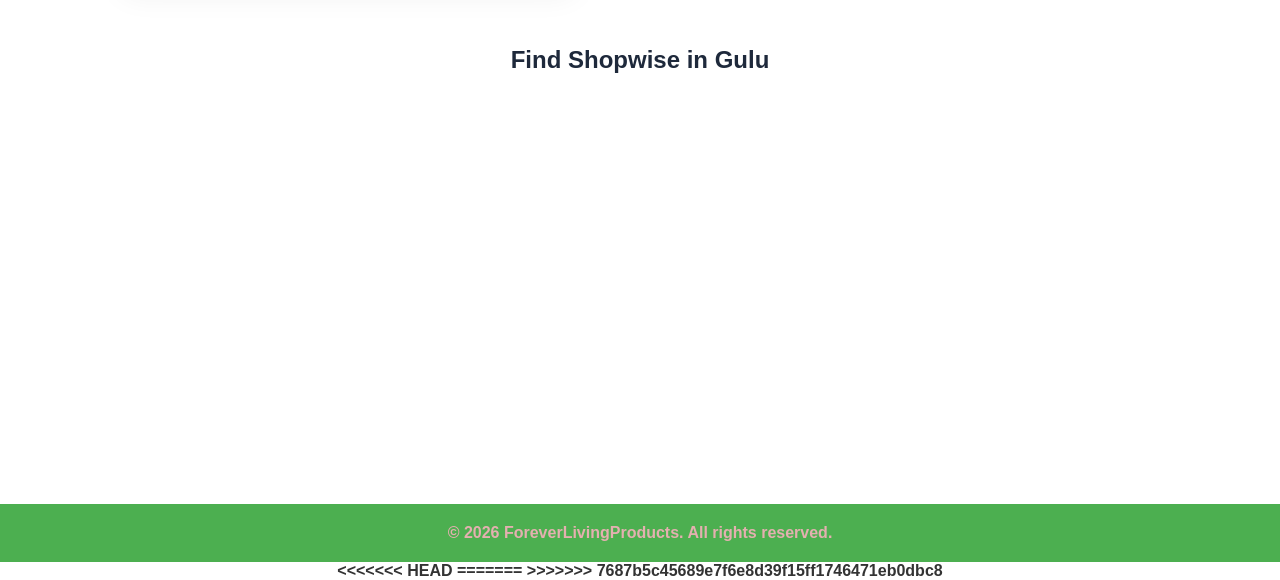
==== commit f180ed06: "Merge branch 'main' of https://github.com/jonathanolum415-lab/FLP-2.0" ====
--- a/contacts.html
+++ b/contacts.html
@@ -21,7 +21,11 @@
             <a href="index.html">Home</a>
             <a href="services.html">Services</a>
             <a href="product image.html">Product Image</a>
+<<<<<<< HEAD
             <a class="active" href="contacts.html">Contacts</a>
+=======
+            <a href="contacts.html">Contacts</a>
+>>>>>>> 7687b5c45689e7f6e8d39f15ff1746471eb0dbc8
         </nav>
     </header>
     <main>
@@ -52,7 +56,11 @@
                     <p>Weekdays, 7:00 AM – 6:00 PM</p>
                 </div>
             </article>
+<<<<<<< HEAD
             <form class="contact-form" action="mailto:fortunateaber494@gmail.com" method="post" enctype="text/plain">
+=======
+            <form class="contact-form">
+>>>>>>> 7687b5c45689e7f6e8d39f15ff1746471eb0dbc8
                 <div class="form-group">
                     <label for="name">Name</label>
                     <input id="name" name="name" type="text" placeholder="Enter your name" required>
@@ -85,7 +93,11 @@
     <footer>
         <p>© 2026 ForeverLivingProducts. All rights reserved.</p>
     </footer>
+<<<<<<< HEAD
     <a id="backToTop" href="#top" aria-label="Back to top">↑</a>
+=======
+    <a href="#top" id="backToTop" aria-label="Back to top">↑</a>
+>>>>>>> 7687b5c45689e7f6e8d39f15ff1746471eb0dbc8
 </body>
 
 </html>
--- a/style.css
+++ b/style.css
@@ -99,11 +99,6 @@
 header nav a:hover {
     color: #174b34;
     background-color: #e8f1e9;
-}
-
-header nav a.active {
-    color: #fff;
-    background-color: #1d6845;
 }
 
 main {
@@ -366,19 +361,6 @@
     margin-top: 8px;
 }
 
-.contact-info .copy-email {
-    display: inline-flex;
-    align-items: center;
-    gap: 8px;
-    background-color: rgba(255, 255, 255, 0.18);
-}
-
-.contact-info .copy-email svg {
-    width: 18px;
-    height: 18px;
-    fill: currentColor;
-}
-
 .contact-form {
     background-color: #ebe1e1;
     padding: 40px;
@@ -439,26 +421,6 @@
     min-height: 140px;
 }
 
-.form-feedback {
-    margin-top: 15px;
-    min-height: 24px;
-    font-weight: bold;
-    color: #256029;
-}
-
-.form-feedback.error {
-    color: #b71c1c;
-}
-
-.form-feedback.success {
-    color: #256029;
-}
-
-#map {
-    max-width: 960px;
-    margin: 0 auto;
-}
-
 .timeline {
     display: grid;
     gap: 24px;
@@ -472,8 +434,11 @@
     border-radius: 12px;
     padding: 24px;
     box-shadow: 0 10px 26px rgba(0, 0, 0, 0.05);
+<<<<<<< HEAD
     transform: none;
     opacity: 1;
+=======
+>>>>>>> 7687b5c45689e7f6e8d39f15ff1746471eb0dbc8
 }
 
 footer {
@@ -496,6 +461,7 @@
     color: #fff;
     font-size: 1.4rem;
     cursor: pointer;
+<<<<<<< HEAD
     opacity: 1;
     pointer-events: auto;
     display: flex;
@@ -512,6 +478,13 @@
 }
 
 
+=======
+    text-decoration: none;
+    transition: transform 0.3s ease, background-color 0.3s ease;
+    box-shadow: 0 12px 24px rgba(0, 0, 0, 0.15);
+}
+
+>>>>>>> 7687b5c45689e7f6e8d39f15ff1746471eb0dbc8
 @media (max-width: 992px) {
     .services-container {
         grid-template-columns: repeat(2, minmax(0, 1fr));
@@ -672,13 +645,6 @@
     .form-group input,
     .form-group textarea {
         overflow-wrap: anywhere;
-    }
-
-    .copy-email {
-        width: 100%;
-        justify-content: center;
-        font-size: 13px;
-        padding-inline: 8px;
     }
 
     .map {
@@ -713,4 +679,4 @@
         animation-duration: 0.01ms !important;
         animation-iteration-count: 1 !important;
     }
-}+}
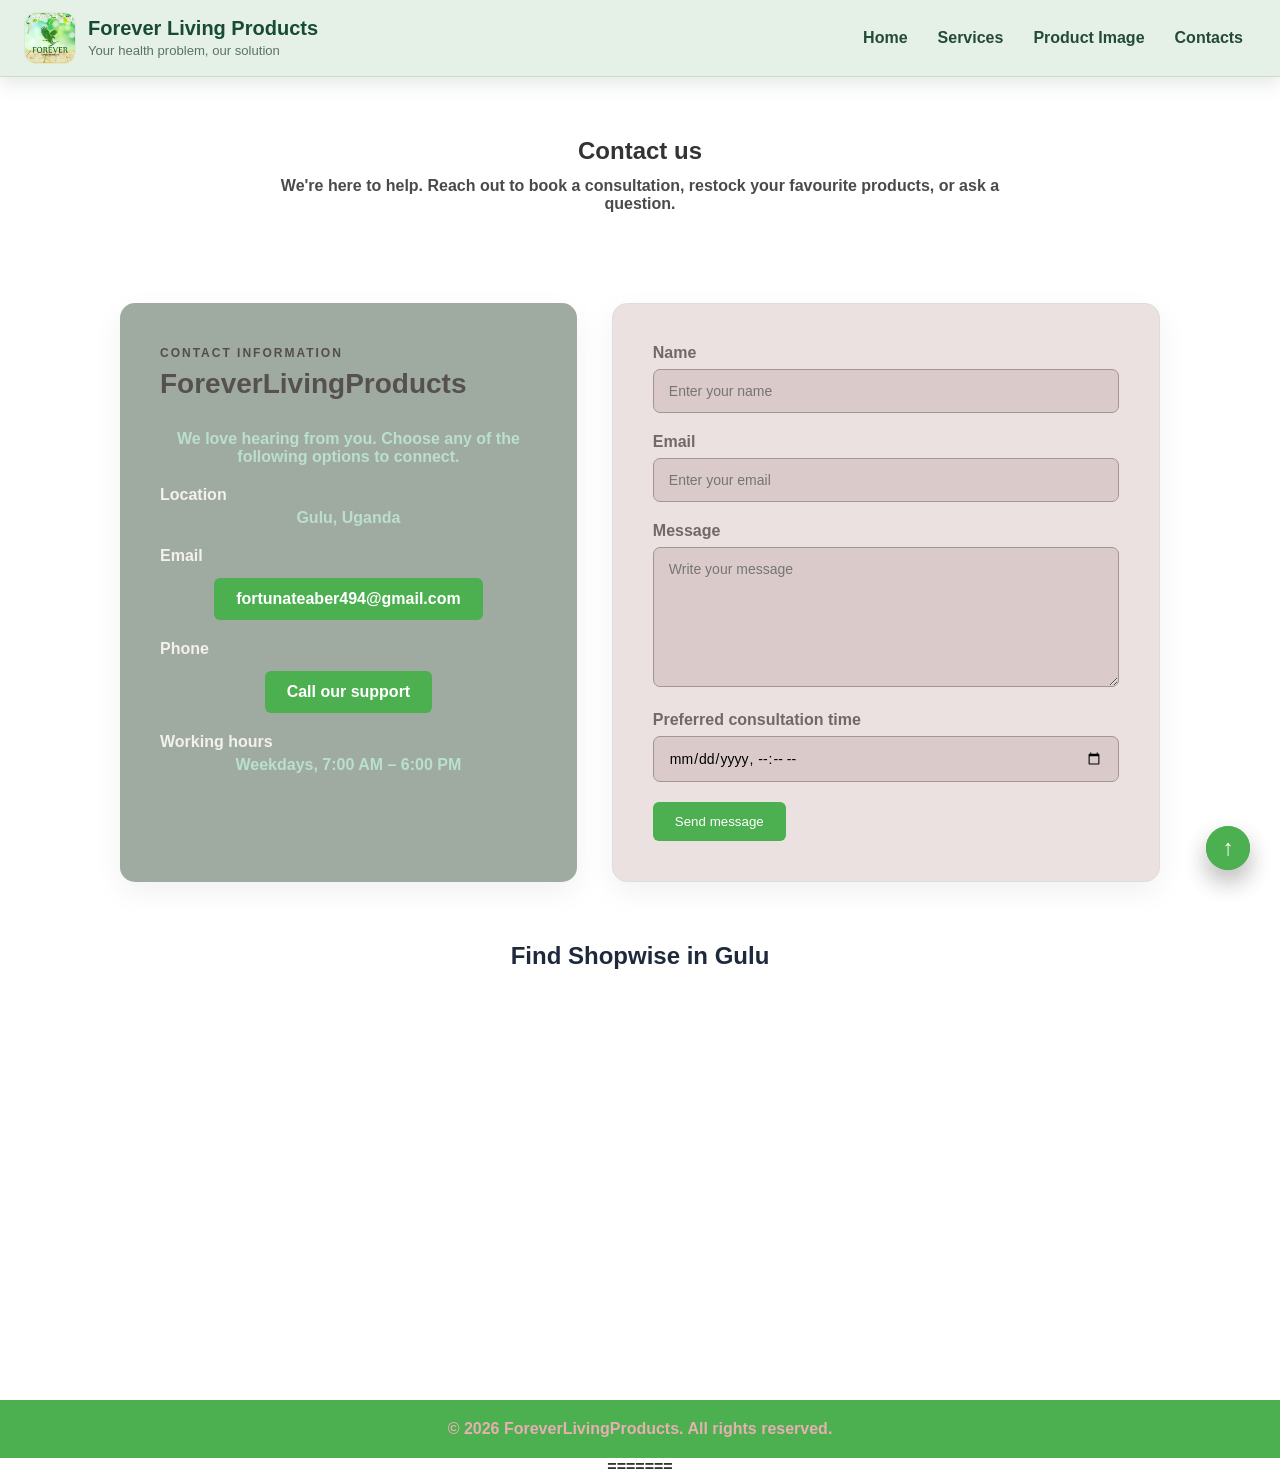
==== commit c2cf46c4: "update code" ====
--- a/contacts.html
+++ b/contacts.html
@@ -21,12 +21,8 @@
             <a href="index.html">Home</a>
             <a href="services.html">Services</a>
             <a href="product image.html">Product Image</a>
-<<<<<<< HEAD
             <a class="active" href="contacts.html">Contacts</a>
-=======
-            <a href="contacts.html">Contacts</a>
->>>>>>> 7687b5c45689e7f6e8d39f15ff1746471eb0dbc8
-        </nav>
+            </nav>
     </header>
     <main>
         <section class="page-section">
@@ -56,11 +52,7 @@
                     <p>Weekdays, 7:00 AM – 6:00 PM</p>
                 </div>
             </article>
-<<<<<<< HEAD
-            <form class="contact-form" action="mailto:fortunateaber494@gmail.com" method="post" enctype="text/plain">
-=======
             <form class="contact-form">
->>>>>>> 7687b5c45689e7f6e8d39f15ff1746471eb0dbc8
                 <div class="form-group">
                     <label for="name">Name</label>
                     <input id="name" name="name" type="text" placeholder="Enter your name" required>
@@ -93,11 +85,9 @@
     <footer>
         <p>© 2026 ForeverLivingProducts. All rights reserved.</p>
     </footer>
-<<<<<<< HEAD
     <a id="backToTop" href="#top" aria-label="Back to top">↑</a>
 =======
     <a href="#top" id="backToTop" aria-label="Back to top">↑</a>
->>>>>>> 7687b5c45689e7f6e8d39f15ff1746471eb0dbc8
 </body>
 
 </html>
--- a/style.css
+++ b/style.css
@@ -2,6 +2,10 @@
     margin: 0;
     padding: 0;
     box-sizing: border-box;
+}
+
+html {
+    scroll-behavior: smooth;
 }
 
 body {
@@ -434,11 +438,8 @@
     border-radius: 12px;
     padding: 24px;
     box-shadow: 0 10px 26px rgba(0, 0, 0, 0.05);
-<<<<<<< HEAD
     transform: none;
     opacity: 1;
-=======
->>>>>>> 7687b5c45689e7f6e8d39f15ff1746471eb0dbc8
 }
 
 footer {
@@ -461,7 +462,6 @@
     color: #fff;
     font-size: 1.4rem;
     cursor: pointer;
-<<<<<<< HEAD
     opacity: 1;
     pointer-events: auto;
     display: flex;
@@ -477,14 +477,13 @@
     transform: translateY(-2px);
 }
 
-
-=======
+#backToTop:active {
+    background-color: #174b34;
     text-decoration: none;
     transition: transform 0.3s ease, background-color 0.3s ease;
     box-shadow: 0 12px 24px rgba(0, 0, 0, 0.15);
 }
 
->>>>>>> 7687b5c45689e7f6e8d39f15ff1746471eb0dbc8
 @media (max-width: 992px) {
     .services-container {
         grid-template-columns: repeat(2, minmax(0, 1fr));
@@ -679,4 +678,4 @@
         animation-duration: 0.01ms !important;
         animation-iteration-count: 1 !important;
     }
-}
+}
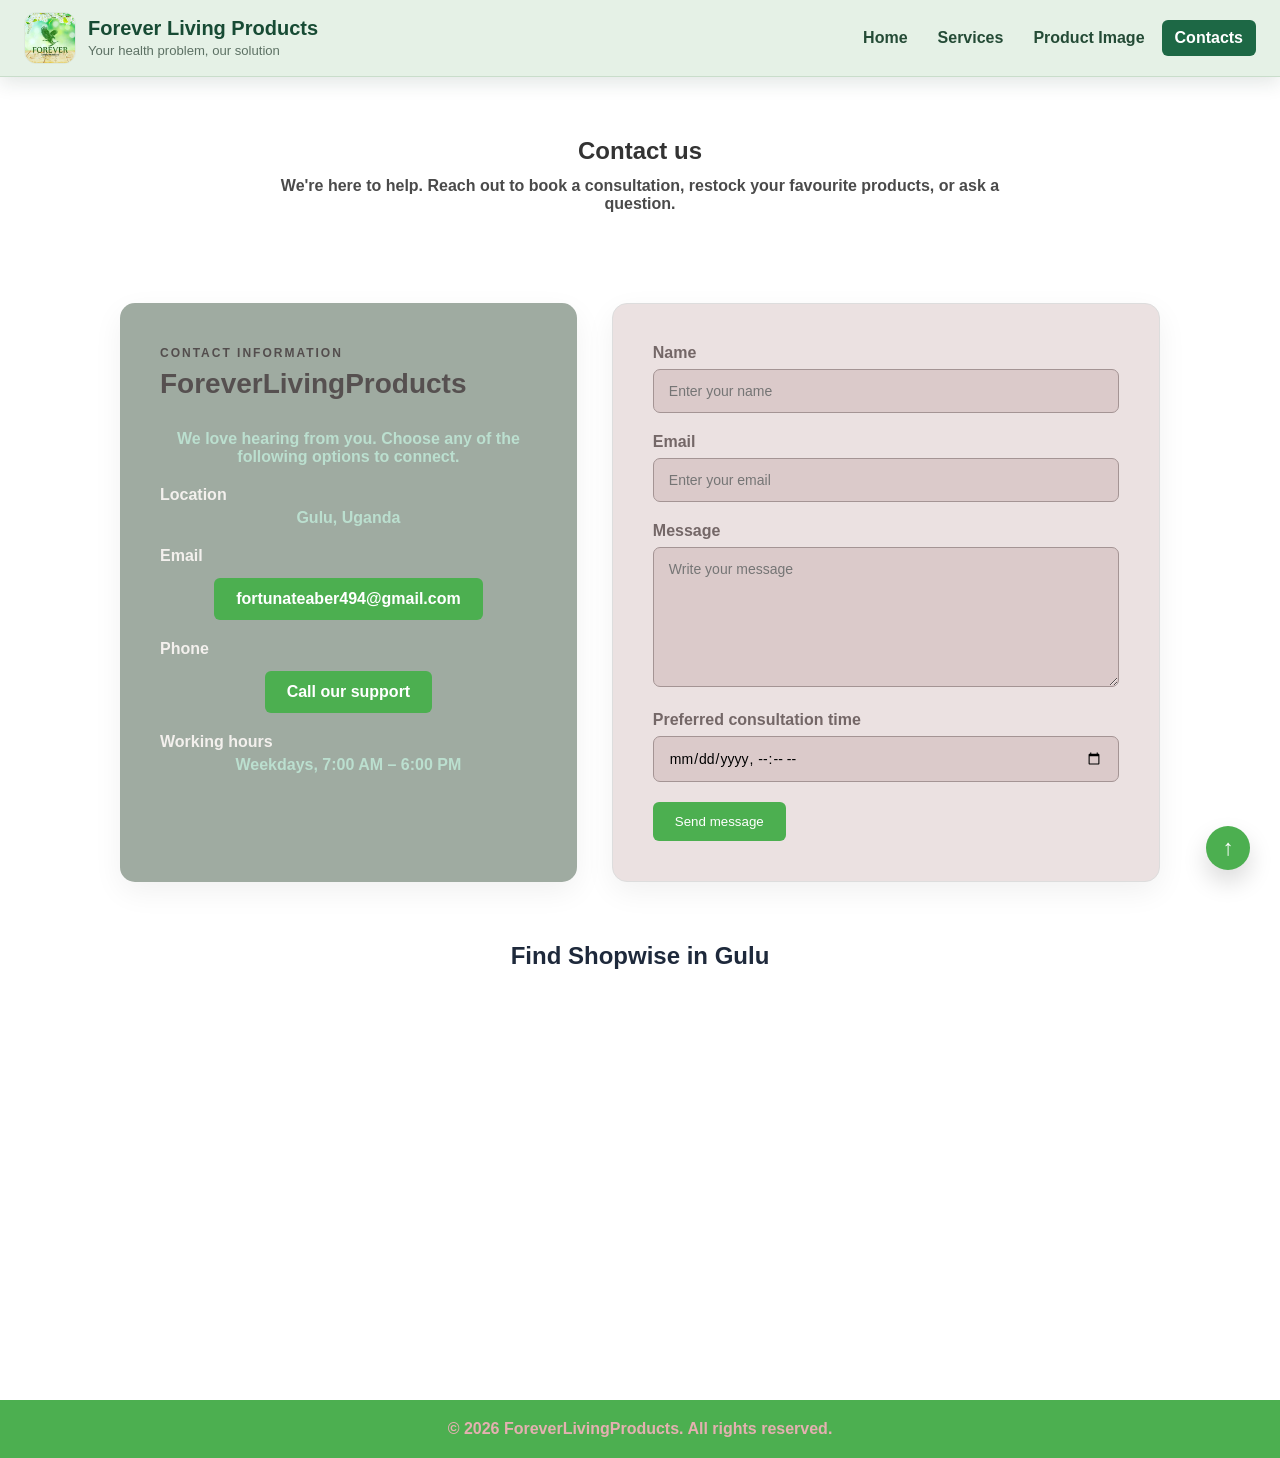
==== commit a37a2db3: "update code" ====
--- a/contacts.html
+++ b/contacts.html
@@ -22,7 +22,7 @@
             <a href="services.html">Services</a>
             <a href="product image.html">Product Image</a>
             <a class="active" href="contacts.html">Contacts</a>
-            </nav>
+        </nav>
     </header>
     <main>
         <section class="page-section">
@@ -52,7 +52,7 @@
                     <p>Weekdays, 7:00 AM – 6:00 PM</p>
                 </div>
             </article>
-            <form class="contact-form">
+            <form class="contact-form" action="mailto:fortunateaber494@gmail.com" method="post" enctype="text/plain">
                 <div class="form-group">
                     <label for="name">Name</label>
                     <input id="name" name="name" type="text" placeholder="Enter your name" required>
@@ -80,14 +80,11 @@
             </iframe>
         </section>
 
-        </section>
     </main>
     <footer>
         <p>© 2026 ForeverLivingProducts. All rights reserved.</p>
     </footer>
     <a id="backToTop" href="#top" aria-label="Back to top">↑</a>
-=======
-    <a href="#top" id="backToTop" aria-label="Back to top">↑</a>
 </body>
 
 </html>
--- a/style.css
+++ b/style.css
@@ -2,10 +2,6 @@
     margin: 0;
     padding: 0;
     box-sizing: border-box;
-}
-
-html {
-    scroll-behavior: smooth;
 }
 
 body {
@@ -105,6 +101,11 @@
     background-color: #e8f1e9;
 }
 
+header nav a.active {
+    color: #fff;
+    background-color: #1d6845;
+}
+
 main {
     text-align: left;
 }
@@ -365,6 +366,19 @@
     margin-top: 8px;
 }
 
+.contact-info .copy-email {
+    display: inline-flex;
+    align-items: center;
+    gap: 8px;
+    background-color: rgba(255, 255, 255, 0.18);
+}
+
+.contact-info .copy-email svg {
+    width: 18px;
+    height: 18px;
+    fill: currentColor;
+}
+
 .contact-form {
     background-color: #ebe1e1;
     padding: 40px;
@@ -423,6 +437,26 @@
 .form-group textarea {
     resize: vertical;
     min-height: 140px;
+}
+
+.form-feedback {
+    margin-top: 15px;
+    min-height: 24px;
+    font-weight: bold;
+    color: #256029;
+}
+
+.form-feedback.error {
+    color: #b71c1c;
+}
+
+.form-feedback.success {
+    color: #256029;
+}
+
+#map {
+    max-width: 960px;
+    margin: 0 auto;
 }
 
 .timeline {
@@ -477,13 +511,6 @@
     transform: translateY(-2px);
 }
 
-#backToTop:active {
-    background-color: #174b34;
-    text-decoration: none;
-    transition: transform 0.3s ease, background-color 0.3s ease;
-    box-shadow: 0 12px 24px rgba(0, 0, 0, 0.15);
-}
-
 @media (max-width: 992px) {
     .services-container {
         grid-template-columns: repeat(2, minmax(0, 1fr));
@@ -644,6 +671,13 @@
     .form-group input,
     .form-group textarea {
         overflow-wrap: anywhere;
+    }
+
+    .copy-email {
+        width: 100%;
+        justify-content: center;
+        font-size: 13px;
+        padding-inline: 8px;
     }
 
     .map {
